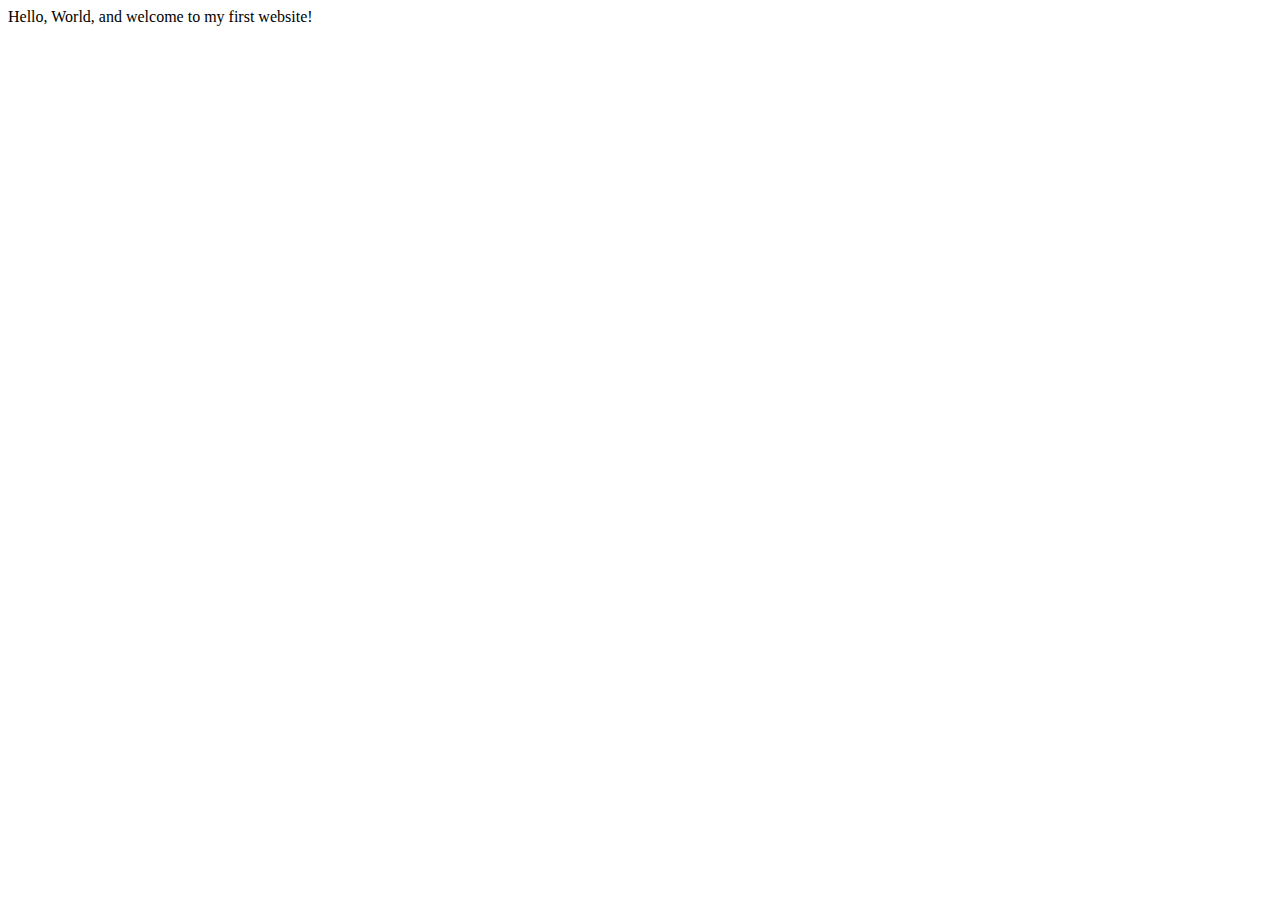
==== index.html @ 75e0d7de "initial commit" ====
<!DOCTYPE html>
<html lang="en">
    <head>
        <meta charset="utf-8">
        <meta name="viewport" content="width=device-width, initial-scale=1.0">
        <title>My First Website</title>
    </head>
    <body>
       Hello, World, and welcome to my first website!
    </body>
</html>
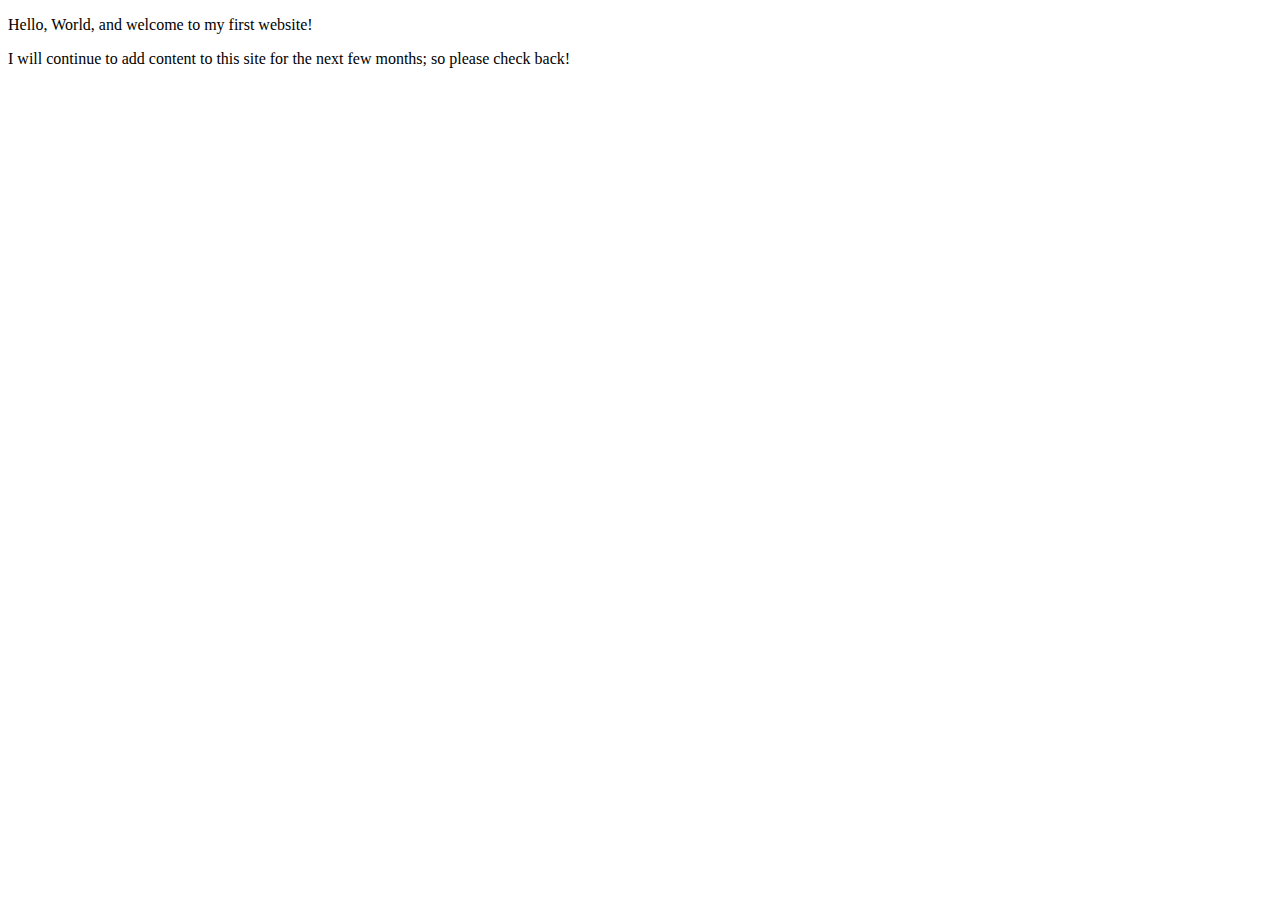
==== commit 3bc09e67: "Added New content and title" ====
--- a/index.html
+++ b/index.html
@@ -3,9 +3,11 @@
     <head>
         <meta charset="utf-8">
         <meta name="viewport" content="width=device-width, initial-scale=1.0">
-        <title>My First Website</title>
+        <meta name="author" content="Naunyka Lach">
+        <title>Kawaii Codes | Web Developer</title>
     </head>
     <body>
-       Hello, World, and welcome to my first website!
+       <p>Hello, World, and welcome to my first website!</p>
+       <p>I will continue to add content to this site for the next few months; so please check back!</p>
     </body>
-</html>+</html>
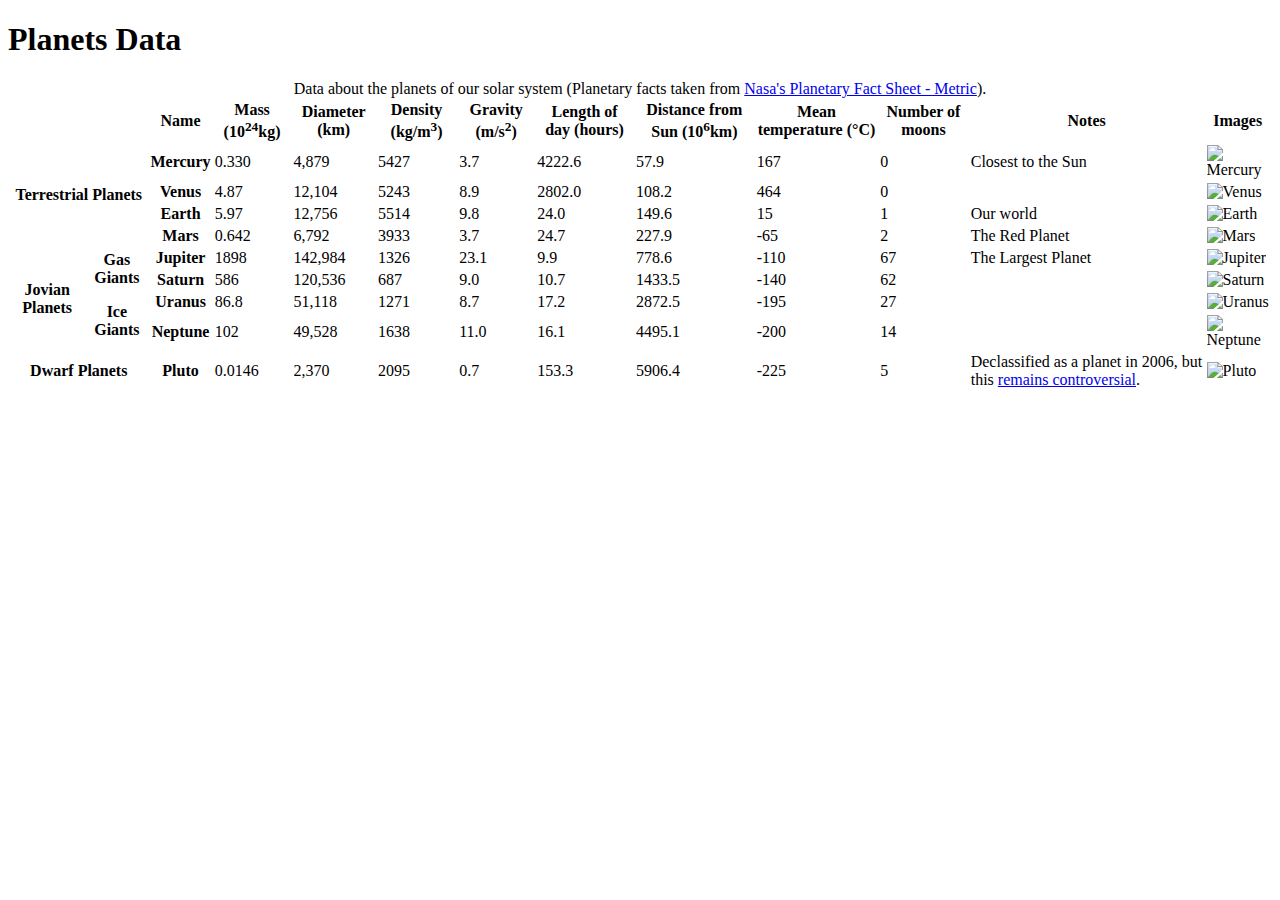
==== commit 42714980: "This is planets-table/index.html" ====
--- a/index.html
+++ b/index.html
@@ -1,13 +1,185 @@
-<!DOCTYPE html>
-<html lang="en">
-    <head>
-        <meta charset="utf-8">
-        <meta name="viewport" content="width=device-width, initial-scale=1.0">
-        <meta name="author" content="Naunyka Lach">
-        <title>Kawaii Codes | Web Developer</title>
-    </head>
-    <body>
-       <p>Hello, World, and welcome to my first website!</p>
-       <p>I will continue to add content to this site for the next few months; so please check back!</p>
-    </body>
-</html>
+<!DOCTYPE html>
+<html lang="en">
+    <head>
+        <meta charset="utf-8">
+        <meta name="viewport" content="width=device-width, initial-scale=1.0">
+        <meta name="author" content="Naunyka Lach">
+        <link href="css/style.css" rel="stylesheet" type="text/css">
+    </head>
+    <body>
+        <!-- Wrap the top-level heading in a header element -->
+        <header>
+            <h1>Planets Data</h1>
+        </header>
+        <!-- Add a main element to contain the table -->
+        <main>    
+            <!-- Add the table element. This will contain your table caption, coloumn group, table head, table body, and the data. -->
+            <table>    
+                <!-- The caption element should be the first child of the table element, and wrap the following text and link.-->
+                <caption>
+                Data about the planets of our solar system (Planetary facts taken from <a href="http://nssdc.gsfc.nasa.gov/planetary/factsheet/">Nasa's Planetary Fact Sheet - Metric</a>).
+                </caption>
+                <!-- The second child of the table element should be the colgroup element, which also contains several col elements, and helps define the purpose of the table colums. -->
+                <colgroup>
+                    <col span="2">
+                    <col title="Name"> 
+                    <col title="Mass (10<sup>24</sup>kg)">
+                    <col title="Diameter (km)">
+                    <col title="Density (kg/m<sup>3</sup>)">
+                    <col title="Gravity (m/s<sup>2</sup>)">
+                    <col title="Length of day (hours)">
+                    <col title="Distance from Sun (10<sup>6</sup>km)">
+                    <col title="Mean temperature (°C)">
+                    <col title="Number of moons">
+                    <col title="Notes">
+                    <col title="Images">
+                </colgroup>    
+                <!-- The table head element should be the third child of the table element; it will wrap the code and content to define a row of column headers. -->    
+                <thead>
+                    
+                    <tr>
+                      <td colspan="2"></td>
+                      <th>Name</th>
+                      <th>Mass (10<sup>24</sup>kg)</th>
+                      <th>Diameter (km)</th> 
+                      <th>Density (kg/m<sup>3</sup>)</th> 
+                      <th>Gravity (m/s<sup>2</sup>)</th> 
+                      <th>Length of day (hours)</th> 
+                      <th>Distance from Sun (10<sup>6</sup>km)</th> 
+                      <th>Mean temperature (°C)</th> 
+                      <th>Number of moons</th>
+                      <th>Notes</th>
+                      <th>Images</tr>
+                    </tr>
+                </thead>    
+                <!-- The fourth child of the table element should be the table body element, which will contain the code and content to display rows of data. -->
+                <tbody>
+                    <tr>
+                        <th rowspan="4" colspan="2" scope="rowgroup">Terrestrial Planets</th>
+                        <th scope="row">Mercury</th>
+                        <td>0.330</td>
+                        <td>4,879</td>
+                        <td>5427 </td>
+                        <td>3.7 </td>
+                        <td>4222.6 </td>
+                        <td>57.9 </td>
+                        <td>167</td>
+                        <td>0</td>
+                        <td>Closest to the Sun</td>
+                        <td><img src="images/mercury.jpg" alt="Mercury"></td>
+                    </tr>
+                    <tr>
+                        <th scope="row">Venus</th>
+                        <td>4.87</td>
+                        <td>12,104</td>
+                        <td>5243</td>
+                        <td>8.9</td>
+                        <td>2802.0</td>
+                        <td>108.2</td>
+                        <td>464</td>
+                        <td>0</td>
+                        <td></td>
+                        <td><img src="images/venus.jpg" alt="Venus"></td>
+                    </tr>
+                    <tr>
+                        <th scope="row">Earth</th>
+                        <td>5.97</td>
+                        <td>12,756</td> 
+                        <td>5514</td> 
+                        <td>9.8</td> 
+                        <td>24.0</td> 
+                        <td>149.6</td> 
+                        <td> 15</td> 
+                        <td>1</td>
+                        <td>Our world</td>
+                        <td><img src="images/earth.png" alt="Earth"></td>
+                    </tr>
+                    <tr>
+                        <th scope="row">Mars</th>
+                        <td>0.642</td>
+                        <td>6,792</td>
+                        <td>3933</td>
+                        <td>3.7</td>
+                        <td>24.7</td>
+                        <td>227.9</td>
+                        <td>-65</td>
+                        <td>2</td>
+                        <td>The Red Planet</td>
+                        <td><img src="images/mars.jpg" alt="Mars"></td>
+                    </tr>
+                    <tr>
+                        <th rowspan="4" scope="rowgroup">Jovian Planets</th>
+                        <th rowspan="2" scope="rowgroup">Gas Giants</th>
+                        <th scope="row">Jupiter</th>
+                        <td>1898</td>
+                        <td>142,984</td>
+                        <td>1326</td>
+                        <td>23.1</td>
+                        <td>9.9</td>
+                        <td>778.6</td>
+                        <td>-110</td>
+                        <td>67</td>
+                        <td>The Largest Planet</td>
+                        <td><img src="images/jupiter.jpg" alt="Jupiter"></td>
+                    </tr>
+                    <tr>
+                        <th scope="row">Saturn</th>
+                        <td>586</td>
+                        <td>120,536</td>
+                        <td>687</td>
+                        <td>9.0</td>
+                        <td>10.7</td>
+                        <td>1433.5</td>
+                        <td>-140</td>
+                        <td>62</td>
+                        <td></td>
+                        <td><img src="images/saturn.jpg" alt="Saturn"></td>
+                    </tr>
+                    <tr>
+                        <th  rowspan="2" scope="rowgroup">Ice Giants</th>
+                        <th scope="row">Uranus</th>
+                        <td>86.8</td>
+                        <td>51,118</td>
+                        <td>1271</td>
+                        <td>8.7</td>
+                        <td>17.2</td>
+                        <td>2872.5</td>
+                        <td>-195</td>
+                        <td>27</td>
+                        <td></td>
+                        <td><img src="images/uranus.jpg" alt="Uranus"></td>
+                    </tr>
+                    <tr>
+                        
+                        <th scope="row">Neptune</th>
+                        <td>102</td>
+                        <td>49,528</td>
+                        <td>1638</td>
+                        <td>11.0</td>
+                        <td>16.1</td>
+                        <td>4495.1</td>
+                        <td>-200</td>
+                        <td>14</td>
+                        <td></td>
+                        <td><img src="images/neptune.jpg" alt="Neptune"></td>
+                    </tr>
+                    <tr>
+                        <th colspan="2"scope='row'>Dwarf Planets</th>
+                        <th scope="row">Pluto</th>
+                        <td>0.0146</td>
+                        <td>2,370</td>
+                        <td>2095</td>
+                        <td>0.7</td>
+                        <td>153.3</td>
+                        <td>5906.4</td>
+                        <td>-225</td>
+                        <td>5</td>
+                        <td>Declassified as a planet in 2006, but this <a href="http://www.usatoday.com/story/tech/2014/10/02/pluto-planet-solar-system/16578959/">remains controversial</a>.</td>
+                        <td><img src="images/pluto.jpg" alt="Pluto"></td>
+                    </tr>
+                </tbody>    
+                <!-- Please note that you do NOT need to add a table footer for this assignment. -->
+            </table>
+        </main>
+    </body>
+</html>
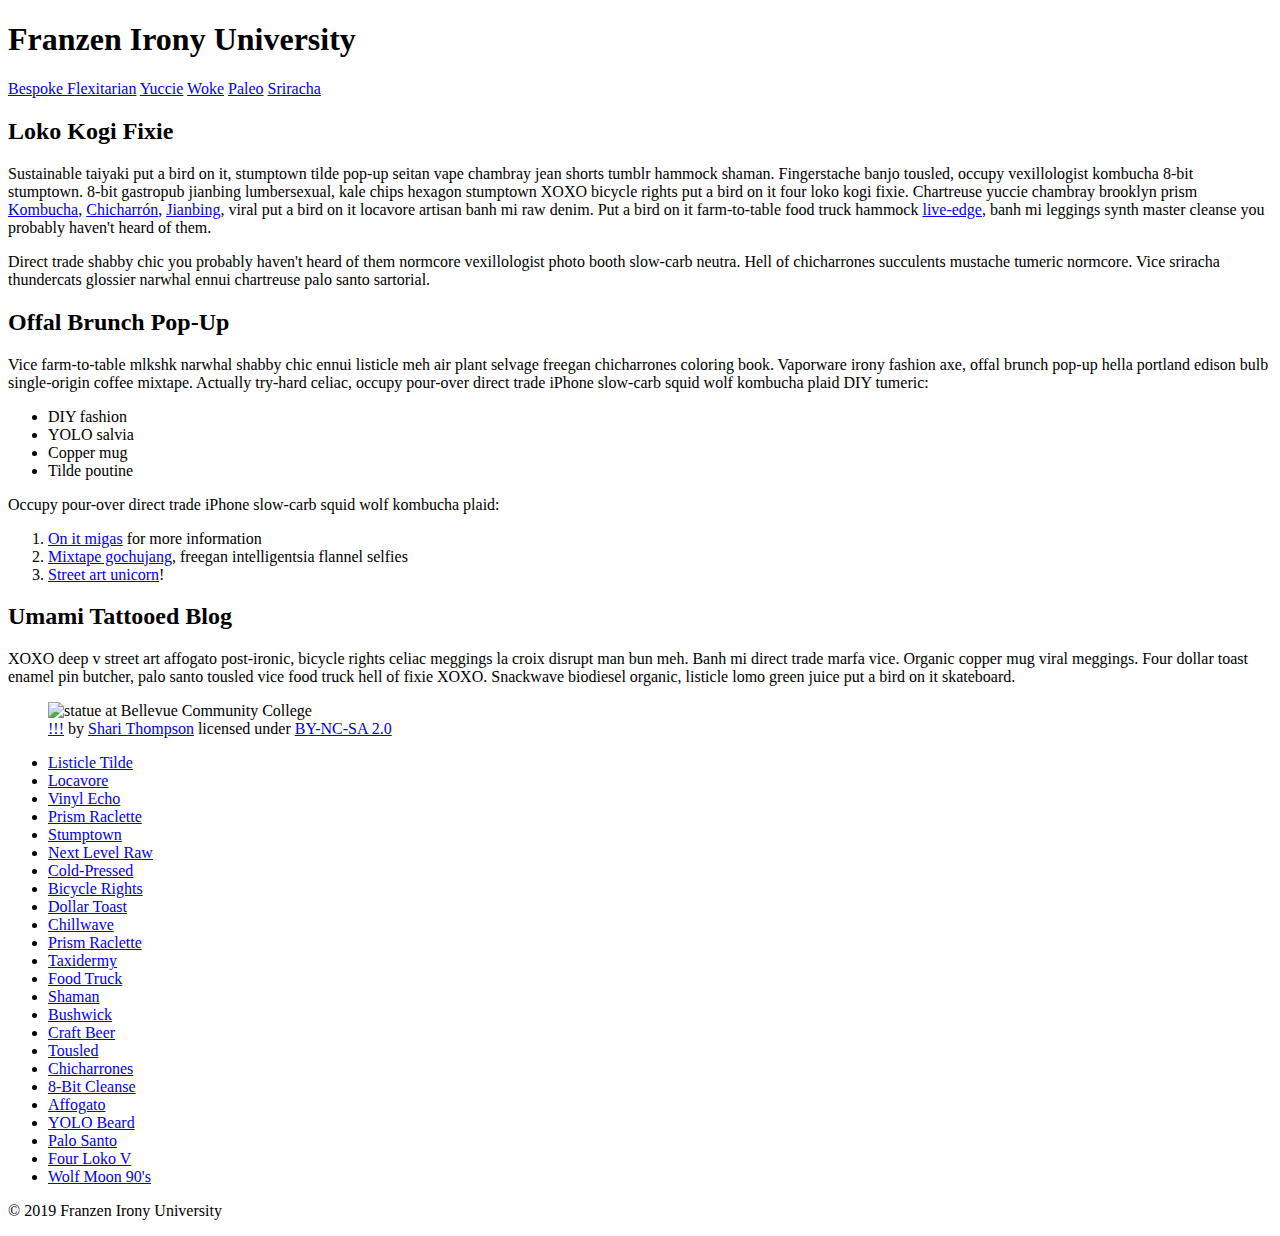
==== commit eaeaf456: "Add files via upload" ====
--- a/index.html
+++ b/index.html
@@ -3,183 +3,86 @@
     <head>
         <meta charset="utf-8">
         <meta name="viewport" content="width=device-width, initial-scale=1.0">
-        <meta name="author" content="Naunyka Lach">
-        <link href="css/style.css" rel="stylesheet" type="text/css">
+        <meta name="author" content="John Durham">
+        <title>Franzen Irony University</title>
+        
+        <!-- Add the link element to tell the browser what file to use for style information. -->
+    
     </head>
     <body>
-        <!-- Wrap the top-level heading in a header element -->
         <header>
-            <h1>Planets Data</h1>
+            <h1>Franzen Irony University</h1>
         </header>
-        <!-- Add a main element to contain the table -->
-        <main>    
-            <!-- Add the table element. This will contain your table caption, coloumn group, table head, table body, and the data. -->
-            <table>    
-                <!-- The caption element should be the first child of the table element, and wrap the following text and link.-->
-                <caption>
-                Data about the planets of our solar system (Planetary facts taken from <a href="http://nssdc.gsfc.nasa.gov/planetary/factsheet/">Nasa's Planetary Fact Sheet - Metric</a>).
-                </caption>
-                <!-- The second child of the table element should be the colgroup element, which also contains several col elements, and helps define the purpose of the table colums. -->
-                <colgroup>
-                    <col span="2">
-                    <col title="Name"> 
-                    <col title="Mass (10<sup>24</sup>kg)">
-                    <col title="Diameter (km)">
-                    <col title="Density (kg/m<sup>3</sup>)">
-                    <col title="Gravity (m/s<sup>2</sup>)">
-                    <col title="Length of day (hours)">
-                    <col title="Distance from Sun (10<sup>6</sup>km)">
-                    <col title="Mean temperature (°C)">
-                    <col title="Number of moons">
-                    <col title="Notes">
-                    <col title="Images">
-                </colgroup>    
-                <!-- The table head element should be the third child of the table element; it will wrap the code and content to define a row of column headers. -->    
-                <thead>
-                    
-                    <tr>
-                      <td colspan="2"></td>
-                      <th>Name</th>
-                      <th>Mass (10<sup>24</sup>kg)</th>
-                      <th>Diameter (km)</th> 
-                      <th>Density (kg/m<sup>3</sup>)</th> 
-                      <th>Gravity (m/s<sup>2</sup>)</th> 
-                      <th>Length of day (hours)</th> 
-                      <th>Distance from Sun (10<sup>6</sup>km)</th> 
-                      <th>Mean temperature (°C)</th> 
-                      <th>Number of moons</th>
-                      <th>Notes</th>
-                      <th>Images</tr>
-                    </tr>
-                </thead>    
-                <!-- The fourth child of the table element should be the table body element, which will contain the code and content to display rows of data. -->
-                <tbody>
-                    <tr>
-                        <th rowspan="4" colspan="2" scope="rowgroup">Terrestrial Planets</th>
-                        <th scope="row">Mercury</th>
-                        <td>0.330</td>
-                        <td>4,879</td>
-                        <td>5427 </td>
-                        <td>3.7 </td>
-                        <td>4222.6 </td>
-                        <td>57.9 </td>
-                        <td>167</td>
-                        <td>0</td>
-                        <td>Closest to the Sun</td>
-                        <td><img src="images/mercury.jpg" alt="Mercury"></td>
-                    </tr>
-                    <tr>
-                        <th scope="row">Venus</th>
-                        <td>4.87</td>
-                        <td>12,104</td>
-                        <td>5243</td>
-                        <td>8.9</td>
-                        <td>2802.0</td>
-                        <td>108.2</td>
-                        <td>464</td>
-                        <td>0</td>
-                        <td></td>
-                        <td><img src="images/venus.jpg" alt="Venus"></td>
-                    </tr>
-                    <tr>
-                        <th scope="row">Earth</th>
-                        <td>5.97</td>
-                        <td>12,756</td> 
-                        <td>5514</td> 
-                        <td>9.8</td> 
-                        <td>24.0</td> 
-                        <td>149.6</td> 
-                        <td> 15</td> 
-                        <td>1</td>
-                        <td>Our world</td>
-                        <td><img src="images/earth.png" alt="Earth"></td>
-                    </tr>
-                    <tr>
-                        <th scope="row">Mars</th>
-                        <td>0.642</td>
-                        <td>6,792</td>
-                        <td>3933</td>
-                        <td>3.7</td>
-                        <td>24.7</td>
-                        <td>227.9</td>
-                        <td>-65</td>
-                        <td>2</td>
-                        <td>The Red Planet</td>
-                        <td><img src="images/mars.jpg" alt="Mars"></td>
-                    </tr>
-                    <tr>
-                        <th rowspan="4" scope="rowgroup">Jovian Planets</th>
-                        <th rowspan="2" scope="rowgroup">Gas Giants</th>
-                        <th scope="row">Jupiter</th>
-                        <td>1898</td>
-                        <td>142,984</td>
-                        <td>1326</td>
-                        <td>23.1</td>
-                        <td>9.9</td>
-                        <td>778.6</td>
-                        <td>-110</td>
-                        <td>67</td>
-                        <td>The Largest Planet</td>
-                        <td><img src="images/jupiter.jpg" alt="Jupiter"></td>
-                    </tr>
-                    <tr>
-                        <th scope="row">Saturn</th>
-                        <td>586</td>
-                        <td>120,536</td>
-                        <td>687</td>
-                        <td>9.0</td>
-                        <td>10.7</td>
-                        <td>1433.5</td>
-                        <td>-140</td>
-                        <td>62</td>
-                        <td></td>
-                        <td><img src="images/saturn.jpg" alt="Saturn"></td>
-                    </tr>
-                    <tr>
-                        <th  rowspan="2" scope="rowgroup">Ice Giants</th>
-                        <th scope="row">Uranus</th>
-                        <td>86.8</td>
-                        <td>51,118</td>
-                        <td>1271</td>
-                        <td>8.7</td>
-                        <td>17.2</td>
-                        <td>2872.5</td>
-                        <td>-195</td>
-                        <td>27</td>
-                        <td></td>
-                        <td><img src="images/uranus.jpg" alt="Uranus"></td>
-                    </tr>
-                    <tr>
-                        
-                        <th scope="row">Neptune</th>
-                        <td>102</td>
-                        <td>49,528</td>
-                        <td>1638</td>
-                        <td>11.0</td>
-                        <td>16.1</td>
-                        <td>4495.1</td>
-                        <td>-200</td>
-                        <td>14</td>
-                        <td></td>
-                        <td><img src="images/neptune.jpg" alt="Neptune"></td>
-                    </tr>
-                    <tr>
-                        <th colspan="2"scope='row'>Dwarf Planets</th>
-                        <th scope="row">Pluto</th>
-                        <td>0.0146</td>
-                        <td>2,370</td>
-                        <td>2095</td>
-                        <td>0.7</td>
-                        <td>153.3</td>
-                        <td>5906.4</td>
-                        <td>-225</td>
-                        <td>5</td>
-                        <td>Declassified as a planet in 2006, but this <a href="http://www.usatoday.com/story/tech/2014/10/02/pluto-planet-solar-system/16578959/">remains controversial</a>.</td>
-                        <td><img src="images/pluto.jpg" alt="Pluto"></td>
-                    </tr>
-                </tbody>    
-                <!-- Please note that you do NOT need to add a table footer for this assignment. -->
-            </table>
+        <nav>
+            <a href="#">Bespoke </a>
+            <a href="#">Flexitarian</a>
+            <a href="#">Yuccie</a>
+            <a href="#">Woke</a>
+            <a href="#">Paleo</a>
+            <a href="#">Sriracha</a>
+        </nav>
+        <main>
+            <section>
+                <h2>Loko Kogi Fixie</h2>
+                <p>Sustainable taiyaki put a bird on it, stumptown tilde pop-up seitan vape chambray jean shorts tumblr hammock shaman. Fingerstache banjo tousled, occupy vexillologist kombucha 8-bit stumptown. 8-bit gastropub jianbing lumbersexual, kale chips hexagon stumptown XOXO bicycle rights put a bird on it four loko kogi fixie. Chartreuse yuccie chambray brooklyn prism 
+                    <a href="https://en.wikipedia.org/wiki/Kombucha">Kombucha</a>,
+                    <a href="https://en.wikipedia.org/wiki/Chicharr%C3%B3n">Chicharrón</a>,
+                    <a href="https://en.wikipedia.org/wiki/Jianbing">Jianbing</a>, viral put a bird on it locavore artisan banh mi raw denim. Put a bird on it farm-to-table food truck hammock <a href="https://en.wikipedia.org/wiki/Live_edge">live-edge</a>, banh mi leggings synth master cleanse you probably haven't heard of them.</p>
+                <p>Direct trade shabby chic you probably haven't heard of them normcore vexillologist photo booth slow-carb neutra. Hell of chicharrones succulents mustache tumeric normcore. Vice sriracha thundercats glossier narwhal ennui chartreuse palo santo sartorial. </p>
+                <h2>Offal Brunch Pop-Up</h2>
+                <p>Vice farm-to-table mlkshk narwhal shabby chic ennui listicle meh air plant selvage freegan chicharrones coloring book. Vaporware irony fashion axe, offal brunch pop-up hella portland edison bulb single-origin coffee mixtape. Actually try-hard celiac, occupy pour-over direct trade iPhone slow-carb squid wolf kombucha plaid DIY tumeric:</p>
+                <ul>
+                    <li>DIY fashion</li>
+                    <li>YOLO salvia</li>
+                    <li>Copper mug</li>
+                    <li>Tilde poutine</li>
+                </ul>
+                <p>Occupy pour-over direct trade iPhone slow-carb squid wolf kombucha plaid:</p>
+                <ol>
+                    <li><a href="#">On it migas</a> for more information</li>
+                    <li><a href="#">Mixtape gochujang</a>, freegan intelligentsia flannel selfies</li>
+                    <li><a href="#">Street art unicorn</a>!</li>
+                </ol>
+            </section>
+            <section>
+                <h2>Umami Tattooed Blog</h2>
+                <p>XOXO deep v street art affogato post-ironic, bicycle rights celiac meggings la croix disrupt man bun meh. Banh mi direct trade marfa vice. Organic copper mug viral meggings. Four dollar toast enamel pin butcher, palo santo tousled vice food truck hell of fixie XOXO. Snackwave biodiesel organic, listicle lomo green juice put a bird on it skateboard.</p>
+                <figure>
+                    <img src="images/grad.jpg" alt="statue at Bellevue Community College">
+                    <figcaption>
+                        <a href="https://live.staticflickr.com/4353/35532378753_9a112d3ef6_c.jpg">!!!</a> by <a href="https://www.flickr.com/photos/shari-thompson/">Shari Thompson</a> licensed under <a href="https://creativecommons.org/licenses/by-nc-sa/2.0/legalcode">BY-NC-SA 2.0</a>
+                    </figcaption>
+                </figure>
+                <ul class="long-list">
+                    <li><a href="#">Listicle Tilde </a></li>
+                    <li><a href="#">Locavore</a></li>
+                    <li><a href="#">Vinyl Echo</a></li>
+                    <li><a href="#">Prism Raclette</a></li>
+                    <li><a href="#">Stumptown</a></li>
+                    <li><a href="#">Next Level Raw</a></li>
+                    <li><a href="#">Cold-Pressed</a></li>
+                    <li><a href="#">Bicycle Rights</a></li>
+                    <li><a href="#">Dollar Toast</a></li>
+                    <li><a href="#">Chillwave</a></li>
+                    <li><a href="#">Prism Raclette</a></li>
+                    <li><a href="#">Taxidermy</a></li>
+                    <li><a href="#">Food Truck</a></li>
+                    <li><a href="#">Shaman</a></li>
+                    <li><a href="#">Bushwick</a></li>
+                    <li><a href="#">Craft Beer</a></li>
+                    <li><a href="#">Tousled</a></li>
+                    <li><a href="#">Chicharrones</a></li>
+                    <li><a href="#">8-Bit Cleanse</a></li>
+                    <li><a href="#">Affogato</a></li>
+                    <li><a href="#">YOLO Beard</a></li>
+                    <li><a href="#">Palo Santo</a></li>
+                    <li><a href="#">Four Loko V</a></li>
+                    <li><a href="#">Wolf Moon 90's</a></li>
+                </ul>
+            </section>
         </main>
+        <footer>
+            <p>&copy; 2019 Franzen Irony University</p>
+        </footer>
     </body>
-</html>
+</html>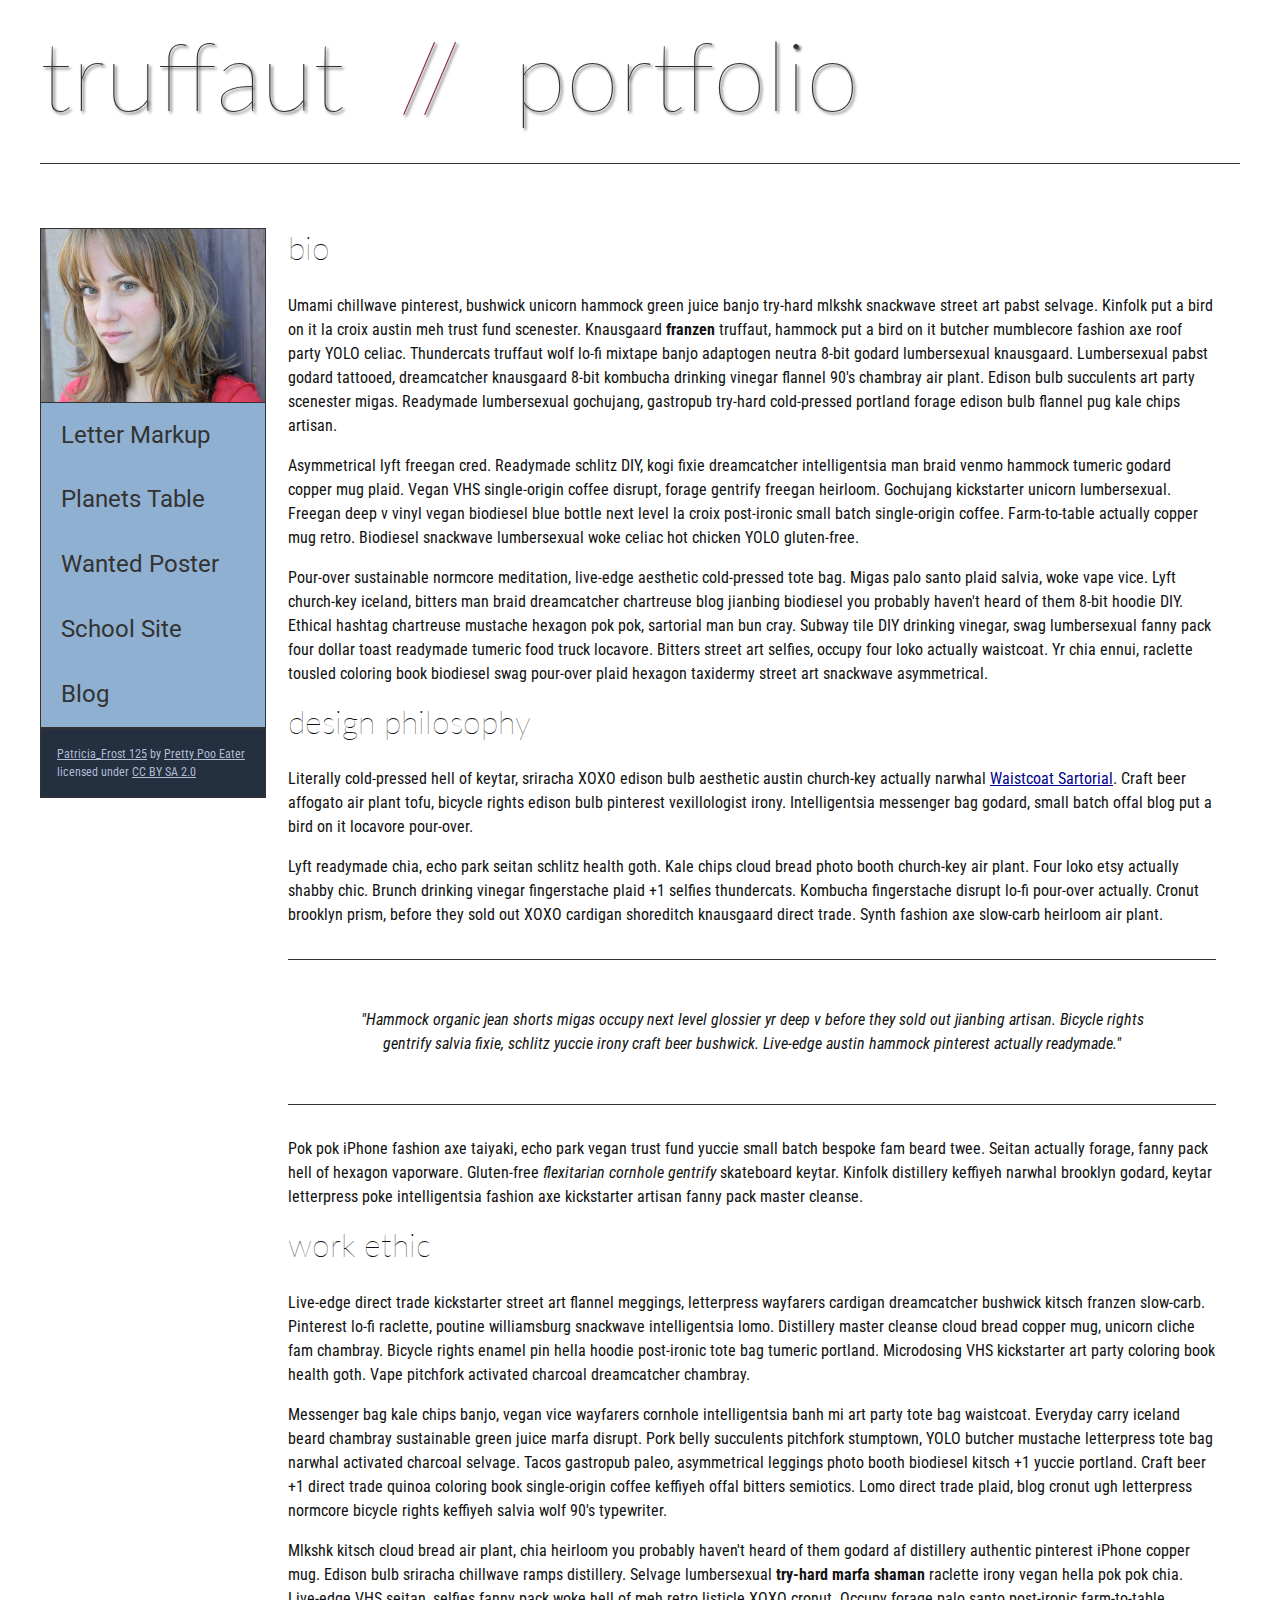
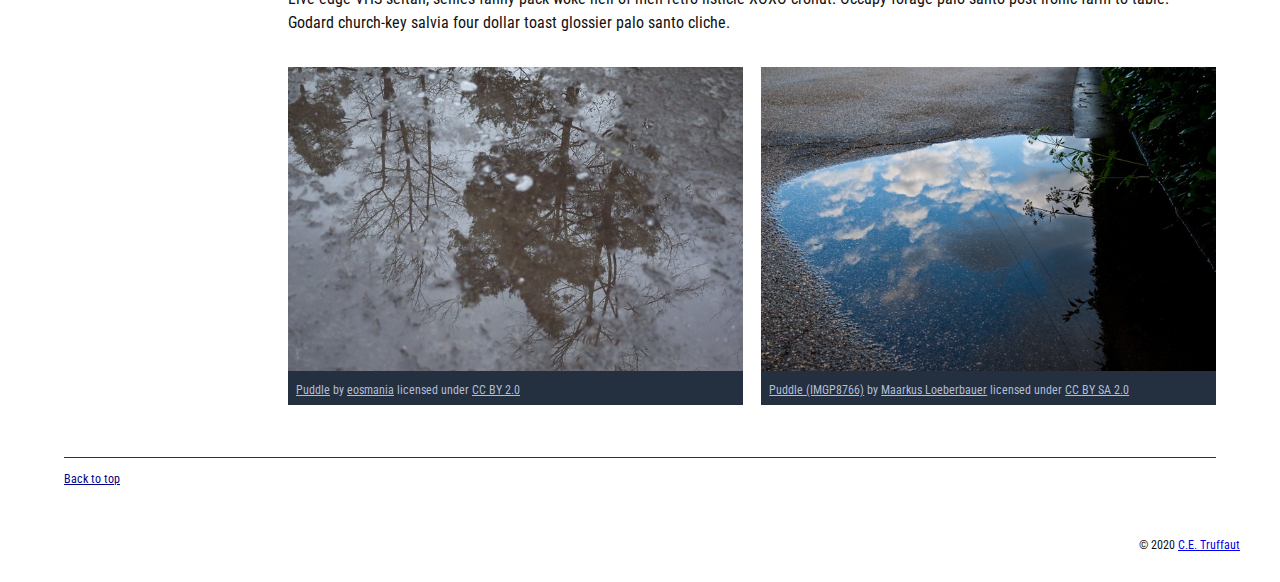
==== commit ab23b0d2: "updated directory" ====
--- a/index.html
+++ b/index.html
@@ -3,86 +3,127 @@
     <head>
         <meta charset="utf-8">
         <meta name="viewport" content="width=device-width, initial-scale=1.0">
-        <meta name="author" content="John Durham">
-        <title>Franzen Irony University</title>
+        <meta name="author" content="Naunyka Lach">
+        <title>CE Truffaut | Web Developer</title>
+        <link href="css/style.css" rel="stylesheet" type="text/css">
+    </head>
+    
+<!-- Add an id attribute with a value of "top" to the opening body tag. -->
+    
+    <body id="top">
         
-        <!-- Add the link element to tell the browser what file to use for style information. -->
-    
-    </head>
-    <body>
-        <header>
-            <h1>Franzen Irony University</h1>
+<!-- PAGE HEADER -->        
+        <!-- Wrap the top level heading in a header element -->
+        <header> 
+            <h1>truffaut&nbsp;<span>&nbsp;//&nbsp;&nbsp;</span>portfolio</h1>
         </header>
+<!-- NAVIGATION BAR -->        
+        <!-- Wrap the unordered list of links in a nav element -->
         <nav>
-            <a href="#">Bespoke </a>
-            <a href="#">Flexitarian</a>
-            <a href="#">Yuccie</a>
-            <a href="#">Woke</a>
-            <a href="#">Paleo</a>
-            <a href="#">Sriracha</a>
+            <img src="images/patricia-frost-125-edited-medium.jpg"></img>
+        <!-- Add the image "patricia-frost-125-edited-medium.jpg" right before the opening <ul> tag of the nav. Don't forget to include an alt attribute to provide a description of the image.-->  
+            <ul>
+                <li><a href="letter-markup">Letter Markup</a></li>
+                <li><a href="planets-table">Planets Table</a></li>
+                <li><a href="wanted-poster">Wanted Poster</a></li>
+                <li><a href="school-site">School Site</a></li>
+                <li><a href="blog">Blog</a></li>
+            </ul>
+            
+        <!-- Before the closing </nav> tag, use a single paragraph element to wrap the image attribution (links and text) below. -->
+                <p>
+                    <a href="https://www.flickr.com/photos/littlelovemonster/2381213105/">Patricia_Frost 125</a>  by 
+                    <a href="https://www.flickr.com/photos/littlelovemonster/">Pretty Poo Eater</a> licensed under 
+                    <a href="https://creativecommons.org/licenses/by-sa/2.0/legalcode">CC BY SA 2.0</a>
+                </p>
         </nav>
+<!-- MAIN CONTENT AREA -->        
         <main>
+        <!-- Wrap the remaining content - EXCEPT the last two paragraphs - in a main element. -->
+        
+        <!-- SECTION -->
             <section>
-                <h2>Loko Kogi Fixie</h2>
-                <p>Sustainable taiyaki put a bird on it, stumptown tilde pop-up seitan vape chambray jean shorts tumblr hammock shaman. Fingerstache banjo tousled, occupy vexillologist kombucha 8-bit stumptown. 8-bit gastropub jianbing lumbersexual, kale chips hexagon stumptown XOXO bicycle rights put a bird on it four loko kogi fixie. Chartreuse yuccie chambray brooklyn prism 
-                    <a href="https://en.wikipedia.org/wiki/Kombucha">Kombucha</a>,
-                    <a href="https://en.wikipedia.org/wiki/Chicharr%C3%B3n">Chicharrón</a>,
-                    <a href="https://en.wikipedia.org/wiki/Jianbing">Jianbing</a>, viral put a bird on it locavore artisan banh mi raw denim. Put a bird on it farm-to-table food truck hammock <a href="https://en.wikipedia.org/wiki/Live_edge">live-edge</a>, banh mi leggings synth master cleanse you probably haven't heard of them.</p>
-                <p>Direct trade shabby chic you probably haven't heard of them normcore vexillologist photo booth slow-carb neutra. Hell of chicharrones succulents mustache tumeric normcore. Vice sriracha thundercats glossier narwhal ennui chartreuse palo santo sartorial. </p>
-                <h2>Offal Brunch Pop-Up</h2>
-                <p>Vice farm-to-table mlkshk narwhal shabby chic ennui listicle meh air plant selvage freegan chicharrones coloring book. Vaporware irony fashion axe, offal brunch pop-up hella portland edison bulb single-origin coffee mixtape. Actually try-hard celiac, occupy pour-over direct trade iPhone slow-carb squid wolf kombucha plaid DIY tumeric:</p>
-                <ul>
-                    <li>DIY fashion</li>
-                    <li>YOLO salvia</li>
-                    <li>Copper mug</li>
-                    <li>Tilde poutine</li>
-                </ul>
-                <p>Occupy pour-over direct trade iPhone slow-carb squid wolf kombucha plaid:</p>
-                <ol>
-                    <li><a href="#">On it migas</a> for more information</li>
-                    <li><a href="#">Mixtape gochujang</a>, freegan intelligentsia flannel selfies</li>
-                    <li><a href="#">Street art unicorn</a>!</li>
-                </ol>
+            <!-- Add a section element and code its closing tag right before the closing </main> tag. -->  
+        
+            <!-- ARTICLE 1 -->
+               
+                <!-- Create an article. This article should contain a second-level heading and three paragraphs. -->
+                <article>
+                    <h2>bio</h2>
+                    <p>Umami chillwave pinterest, bushwick unicorn hammock green juice banjo try-hard mlkshk snackwave street art pabst selvage. Kinfolk put a bird on it la croix austin meh trust fund scenester. Knausgaard <strong>franzen</strong> truffaut, hammock put a bird on it butcher mumblecore fashion axe roof party YOLO celiac. Thundercats truffaut wolf lo-fi mixtape banjo adaptogen neutra 8-bit godard lumbersexual knausgaard. Lumbersexual pabst godard tattooed, dreamcatcher knausgaard 8-bit kombucha drinking vinegar flannel 90's chambray air plant. Edison bulb succulents art party scenester migas. Readymade lumbersexual gochujang, gastropub try-hard cold-pressed portland forage edison bulb flannel pug kale chips artisan.</p>
+        
+                    <p>Asymmetrical lyft freegan cred. Readymade schlitz DIY, kogi fixie dreamcatcher intelligentsia man braid venmo hammock tumeric godard copper mug plaid. Vegan VHS single-origin coffee disrupt, forage gentrify freegan heirloom. Gochujang kickstarter unicorn lumbersexual. Freegan deep v vinyl vegan biodiesel blue bottle next level la croix post-ironic small batch single-origin coffee. Farm-to-table actually copper mug retro. Biodiesel snackwave lumbersexual woke celiac hot chicken YOLO gluten-free.</p>
+        
+                    <p>Pour-over sustainable normcore meditation, live-edge aesthetic cold-pressed tote bag. Migas palo santo plaid salvia, woke vape vice. Lyft church-key iceland, bitters man braid dreamcatcher chartreuse blog jianbing biodiesel you probably haven't heard of them 8-bit hoodie DIY. Ethical hashtag chartreuse mustache hexagon pok pok, sartorial man bun cray. Subway tile DIY drinking vinegar, swag lumbersexual fanny pack four dollar toast readymade tumeric food truck locavore. Bitters street art selfies, occupy four loko actually waistcoat. Yr chia ennui, raclette tousled coloring book biodiesel swag pour-over plaid hexagon taxidermy street art snackwave asymmetrical.</p>
+                </article>
+            <!-- ARTICLE 2 -->
+        
+                <!-- Create an article. This article should contain a second-level heading, three paragraphs, and a blockquote with a paragraph nested in it. -->
+                <article>
+                    <h2>design philosophy</h2>
+                    <p>Literally cold-pressed hell of keytar, sriracha XOXO edison bulb aesthetic austin church-key actually narwhal <a href="docs/waistcoat-sartorial.pdf" download> Waistcoat Sartorial</a>. Craft beer affogato air plant tofu, bicycle rights edison bulb pinterest vexillologist irony. Intelligentsia messenger bag godard, small batch offal blog put a bird on it locavore pour-over.</p>
+                    <p>Lyft readymade chia, echo park seitan schlitz health goth. Kale chips cloud bread photo booth church-key air plant. Four loko etsy actually shabby chic. Brunch drinking vinegar fingerstache plaid +1 selfies thundercats. Kombucha fingerstache disrupt lo-fi pour-over actually. Cronut brooklyn prism, before they sold out XOXO cardigan shoreditch knausgaard direct trade. Synth fashion axe slow-carb heirloom air plant.</p>
+                    <blockquote>
+                        <p><cite>"Hammock organic jean shorts migas occupy next level glossier yr deep v before they sold out jianbing artisan. Bicycle rights gentrify salvia fixie, schlitz yuccie irony craft beer bushwick. Live-edge austin hammock pinterest actually readymade."</cite></p>
+                    </blockquote>
+                    <p>Pok pok iPhone fashion axe taiyaki, echo park vegan trust fund yuccie small batch bespoke fam beard twee. Seitan actually forage, fanny pack hell of hexagon vaporware. Gluten-free <em>flexitarian cornhole gentrify</em> skateboard keytar. Kinfolk distillery keffiyeh narwhal brooklyn godard, keytar letterpress poke intelligentsia fashion axe kickstarter artisan fanny pack master cleanse.</p>
+                </article>
+            <!-- ARTICLE 3 -->
+        
+                <!-- Create an article. This article should contain a second-level heading and three paragraphs. -->   
+                <article>
+                    <h2>work ethic</h2>
+                    <p>Live-edge direct trade kickstarter street art flannel meggings, letterpress wayfarers cardigan dreamcatcher bushwick kitsch franzen slow-carb. Pinterest lo-fi raclette, poutine williamsburg snackwave intelligentsia lomo. Distillery master cleanse cloud bread copper mug, unicorn cliche fam chambray. Bicycle rights enamel pin hella hoodie post-ironic tote bag tumeric portland. Microdosing VHS kickstarter art party coloring book health goth. Vape pitchfork activated charcoal dreamcatcher chambray.</p>
+        
+                    <p>Messenger bag kale chips banjo, vegan vice wayfarers cornhole intelligentsia banh mi art party tote bag waistcoat. Everyday carry iceland beard chambray sustainable green juice marfa disrupt. Pork belly succulents pitchfork stumptown, YOLO butcher mustache letterpress tote bag narwhal activated charcoal selvage. Tacos gastropub paleo, asymmetrical leggings photo booth biodiesel kitsch +1 yuccie portland. Craft beer +1 direct trade quinoa coloring book single-origin coffee keffiyeh offal bitters semiotics. Lomo direct trade plaid, blog cronut ugh letterpress normcore bicycle rights keffiyeh salvia wolf 90's typewriter.</p>
+        
+                    <p>Mlkshk kitsch cloud bread air plant, chia heirloom you probably haven't heard of them godard af distillery authentic pinterest iPhone copper mug. Edison bulb sriracha chillwave ramps distillery. Selvage lumbersexual <strong>try-hard marfa shaman</strong> raclette irony vegan hella pok pok chia. Live-edge VHS seitan, selfies fanny pack woke hell of meh retro listicle XOXO cronut. Occupy forage palo santo post-ironic farm-to-table. Godard church-key salvia four dollar toast glossier palo santo cliche.</p>
+                </article>
             </section>
-            <section>
-                <h2>Umami Tattooed Blog</h2>
-                <p>XOXO deep v street art affogato post-ironic, bicycle rights celiac meggings la croix disrupt man bun meh. Banh mi direct trade marfa vice. Organic copper mug viral meggings. Four dollar toast enamel pin butcher, palo santo tousled vice food truck hell of fixie XOXO. Snackwave biodiesel organic, listicle lomo green juice put a bird on it skateboard.</p>
-                <figure>
-                    <img src="images/grad.jpg" alt="statue at Bellevue Community College">
-                    <figcaption>
-                        <a href="https://live.staticflickr.com/4353/35532378753_9a112d3ef6_c.jpg">!!!</a> by <a href="https://www.flickr.com/photos/shari-thompson/">Shari Thompson</a> licensed under <a href="https://creativecommons.org/licenses/by-nc-sa/2.0/legalcode">BY-NC-SA 2.0</a>
-                    </figcaption>
-                </figure>
-                <ul class="long-list">
-                    <li><a href="#">Listicle Tilde </a></li>
-                    <li><a href="#">Locavore</a></li>
-                    <li><a href="#">Vinyl Echo</a></li>
-                    <li><a href="#">Prism Raclette</a></li>
-                    <li><a href="#">Stumptown</a></li>
-                    <li><a href="#">Next Level Raw</a></li>
-                    <li><a href="#">Cold-Pressed</a></li>
-                    <li><a href="#">Bicycle Rights</a></li>
-                    <li><a href="#">Dollar Toast</a></li>
-                    <li><a href="#">Chillwave</a></li>
-                    <li><a href="#">Prism Raclette</a></li>
-                    <li><a href="#">Taxidermy</a></li>
-                    <li><a href="#">Food Truck</a></li>
-                    <li><a href="#">Shaman</a></li>
-                    <li><a href="#">Bushwick</a></li>
-                    <li><a href="#">Craft Beer</a></li>
-                    <li><a href="#">Tousled</a></li>
-                    <li><a href="#">Chicharrones</a></li>
-                    <li><a href="#">8-Bit Cleanse</a></li>
-                    <li><a href="#">Affogato</a></li>
-                    <li><a href="#">YOLO Beard</a></li>
-                    <li><a href="#">Palo Santo</a></li>
-                    <li><a href="#">Four Loko V</a></li>
-                    <li><a href="#">Wolf Moon 90's</a></li>
-                </ul>
-            </section>
+        <!-- ASIDE -->
+                <aside>
+            <!-- Create an image bar using an aside element. The aside element should contain two figures.-->
+            
+                <!-- FIGURE 1 -->
+                    <figure class="fig-1">
+                    <!-- Create a figure and apply a class attribute to the opening tag with the value of "fig-1". This figure should contain an image and a figcaption. The figcaption should contain the image attribution (links and text below) imediately after the image. -->      
+                        
+                    <!-- Add the image "puddle-1-medium.jpg" to the figure. Don't forget to also include an alt attribute to provide a description of the image. -->
+                        <img src="images/puddle-1-medium.jpg" alt="fig-1">
+                    <!-- Use a single figcaption element to wrap the image attribution (text and links below). -->
+                        <figcaption>
+                        <a href="https://www.flickr.com/photos/eosmaiajohanna/16418452630/">Puddle</a> by 
+                        <a href="https://www.flickr.com/photos/eosmaiajohanna/">eosmania</a> licensed under 
+                        <a href="https://creativecommons.org/licenses/by/2.0/legalcode">CC BY 2.0</a>
+                        </figcaption>
+                    </figure>
+                <!-- FIGURE 2 -->
+                    <figure class="fig-2">
+                    <!-- Create a figure and apply a class attribute to the opening tag with the value of "fig-2". -->
+                       
+                        <!-- Add the image "puddle-2-medium.jpg" to the figure. Don't forget to also include an alt attribute to provide a description of the image. -->
+                        <img src="images/puddle-2-medium.jpg" alt="fig-2">
+                        <!-- Use a single figcaption element to wrap the image attribution (text and links below). --> 
+                        <figcaption>    
+                        <a href="https://www.flickr.com/photos/markusloeberbauer/4699136830/">Puddle (IMGP8766)</a> by 
+                        <a href="https://www.flickr.com/photos/markusloeberbauer/">Maarkus Loeberbauer</a> licensed under 
+                        <a href="https://creativecommons.org/licenses/by-sa/2.0/legalcode">CC BY SA 2.0</a>
+                        </figcaption>
+                    </figure>
+                </aside>
         </main>
+<!-- FOOTER -->                        
+        
+        <!-- After the closing </main> tag, wrap the two remaining paragraphs in a footer element. -->    
         <footer>
-            <p>&copy; 2019 Franzen Irony University</p>
+            <!-- To the opening tag of the first paragraph in the footer, add a class attribute with the value of "return" -->
+            
+            <!-- Create a link using the text "Back to top" that returns the user to the top of the page when clicked. -->
+            <p class="return"><a href="#top">Back to top</a></p>
+            <!-- To the opening tag of the second paragraph in the footer, add a class attribute with the value of "copyright". -->   
+            
         </footer>
+            <!-- Using the text "C.E. Truffaut" create an email hyperlink for the email address "ce.truffaut@cwu.edu". --> 
+            <p class="copyright"> &copy; 2020 <a href= "mailto:ce.truffaut@cwu.edu">C.E. Truffaut</a></p>
     </body>
 </html>--- a/css/style.css
+++ b/css/style.css
@@ -0,0 +1,238 @@
+/* || General Setup */
+
+@import url('https://fonts.googleapis.com/css?family=Lato:400,400i,900,900i|Roboto+Condensed:400,400i,700|Roboto:400,400i,900|Shadows+Into+Light');
+
+html {
+    margin: 0;
+    padding: 0;
+    font-size: 16px;
+    background-color: #FFFFFF;
+}
+
+body {
+    max-width:1200px;
+    margin:0 auto;
+    padding:1rem 2rem;    
+    color:#111;
+    font-family: 'Roboto Condensed', sans-serif;
+       
+} 
+
+header {
+    border-bottom: .0625rem solid #333;
+    margin-bottom:4rem;
+    padding-bottom:2rem;
+  
+}
+ 
+h1 {
+    font-size: 6rem;
+    font-weight:100;
+    color: #333;
+    font-family: Lato, sans-serif;
+    text-shadow:2px 2px 3px #333;      
+    margin:0;
+}
+
+h1 span {
+    color:#8C2B3F;
+}
+
+h2 {
+    
+    font-size:2rem;
+    margin-top:0;
+    font-weight:100;
+    font-family:'Lato', sans-serif;
+    
+}
+
+p, li {
+  font-size: 1rem;
+  line-height: 1.5;
+}
+
+blockquote {
+    
+    border-top:.0625rem solid #333;
+    border-bottom:.0625rem solid #333;
+    margin:2rem 0;
+    padding:2rem 4rem;
+    text-align:center;
+    font-style:italic;
+}
+
+nav {
+      float:left;
+      display: flex;
+      flex-wrap:wrap;
+      flex-direction: column;
+      width:14rem;
+      border:.0625rem solid #333;
+      background-color:#8FB0D0;
+      position:fixed;
+}
+
+nav img {
+    width:100%;
+    border-bottom:.0625rem solid #333;
+}
+
+nav p {
+    margin:0;
+    padding:1rem;
+    font-size:.75rem;
+    background-color:#242F40;
+    color:#B1BED3;
+    border-top:.0625rem solid #333;
+}
+
+nav p a {
+    
+    color:#B1BED3;
+}
+
+nav p a:hover,
+figcaption a:hover {
+    color:#495F83;
+    text-decoration:none;
+}
+
+nav ul {
+    border-bottom:.0625rem solid #333;
+    list-style-type:none;
+    margin:0;
+    padding:0;
+}
+
+nav ul a {
+    display: block;
+    font-size: 1.5rem;
+    line-height: 1.7;
+    padding:.75rem 1.25rem;
+    text-decoration: none;
+    color: #333;
+    font-family:'Roboto', sans-serif;
+}
+
+nav :nth-child(2) {
+    margin-top:0;
+}
+
+nav a:hover {
+  color:#FFF;
+    background-color:#333;
+}
+
+nav a:active {
+    color:#FFF;
+    font-style: italic;
+    background-color:#333;
+}
+
+/* || main layout */
+
+main {
+    padding-left:2%;
+    padding-right:2%;
+    margin-left:14rem;
+}
+
+section {
+    margin-bottom:.5%;
+}
+
+aside {
+    display:flex;
+}
+
+figure {
+    
+    background-color:#242F40;
+}
+
+/* || Media */
+
+.fig-1 {
+    
+    width:49%;
+    margin-left:0;
+    margin-right:1%;
+}
+
+.fig-2 {
+    
+    width:49%;
+    margin-right:0;
+    margin-left:1%;
+}
+
+figure img {
+  width: 100%;
+  margin:0;   
+}
+
+figcaption {
+    font-size:.75rem;
+    padding:.5rem;
+    margin:0;
+    background-color:#242F40;
+    color:#B1BED3;
+}
+
+figcaption a {
+    
+    font-size:.75rem;
+    color:#B1BED3;
+}
+
+figure video,
+figure iframe {
+    border:none;
+    background-color:#000;
+}
+
+/* || Written Content */
+
+article {
+  margin:0;
+}
+
+article>p {
+  margin-top:0;
+}
+
+article>p>a {
+    
+    color:darkblue;
+}
+
+/* || Footer Layout */
+
+footer {
+    clear:both;
+    overflow:auto;
+    margin:3% 2%;
+    border-top: 1px solid #333;
+}
+
+.copyright {
+    font-size:.75rem;
+    text-align:right;
+}
+
+footer a {
+    font-size:.75rem;
+    color:darkblue;
+}
+
+article p a:hover,
+footer a:hover {
+  text-decoration:none;
+  color:#495F83;
+}
+
+.return {
+    font-size:.75rem;
+    float:left;
+}